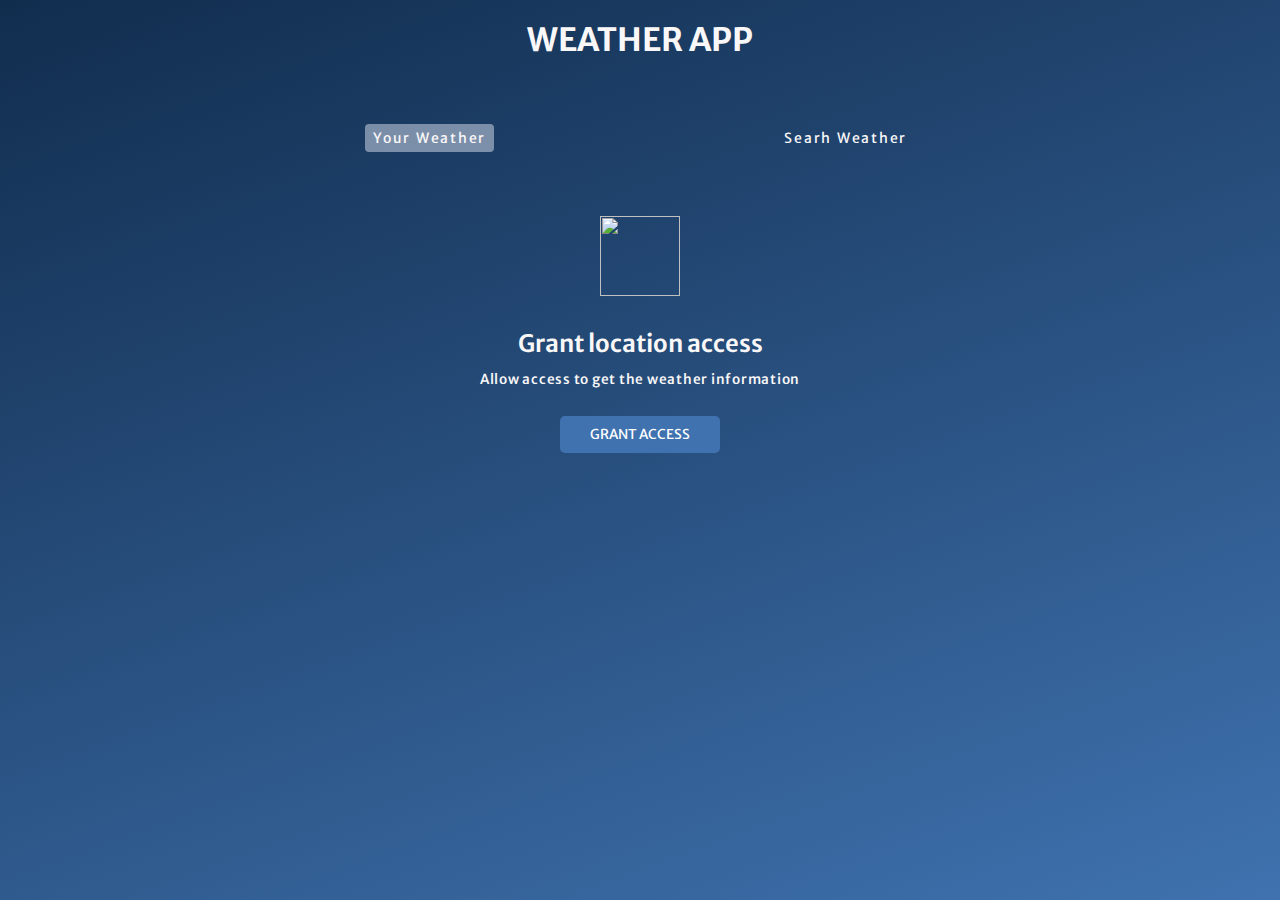
==== index.html @ 6c64b1ed "Update and rename weather.html to index.html" ====
<!DOCTYPE html>
<html lang="en">
<head>
    <meta charset="UTF-8">
    <meta name="viewport" content="width=device-width, initial-scale=1.0">
    <title>Weather App</title>
    <link rel="stylesheet" href="weather.css">
    <link rel="preconnect" href="https://fonts.googleapis.com">
    <link rel="preconnect" href="https://fonts.gstatic.com" crossorigin>
    <link href="https://fonts.googleapis.com/css2?family=Merriweather+Sans:wght@400;700&display=swap" rel="stylesheet">
    
</head>
<body>
   <div class="wrapper">

    <h1>Weather App</h1>
    <div class="tab-container">
        <p class="tab" data-userweather>Your Weather</p>
        <p class="tab" data-searchweather>Searh Weather</p>
    </div>

    <div class="weather-container">
        <!--search form-->
        <form class="form-container" data-searchform>
            <input placeholder="Search your city..." data-searchinput>
            <button class="btn">
                <img src="./assets/search.png" width="20" height="20" loading="lazy">
            </button>
        </form>

        <!-- 404 Error Container (place it here) -->
        <div class="error-container" style="display: none;"> <!-- Initially hidden -->
            <img src="./assets/not-found.png" alt="404 Error">
            <p>City not found!</p>
        </div>

          <!-- grant location page -->
          <div class="sub-container grant-location-page">
            <img src="./assets/location.png" height="80" width="80" loading="lazy"> 
            <p>Grant location access</p>
            <p>Allow access to get the weather information</p>
            <button class="btn" data-grantaccess>Grant access</button>
        </div>

        <!--loading screen container-->
        <div class="loading-container">
            <img src="./assets/loading.gif" width="150" height="150">
            <p>Loading</p>
        </div>

        <!--show weather info-->
        <div class=" sub-container user-info-container">
            <!--city name and flag-->
            <div class="name">
                <p data-cityname></p>
                <img data-countryicon alt="Country Flag" width="30" height="20" /> 
            </div>            
            <!--weather description-->
                <p data-weatherdesc></p>
            <!--weather icon-->
                <img data-weathericon>
            <!--temprature-->
                <p data-temprature></p>
            <!--3 cards-->
            <div class="parameter-container">
                <!--1st card-->
                <div class="parameter">
                    <img src="./assets/wind.png">
                    <p>Windspeed</p>
                    <p data-windspeed></p>
                </div>
                <!--2nd card-->
                <div class="parameter">
                    <img src="./assets/humidity.png">
                    <p>Humidity</p>
                    <p data-humidity></p>
                </div>
                 <!--3rd card-->
                 <div class="parameter">
                    <img src="./assets/cloud.png">
                    <p>Clouds</p>
                    <p data-clouds></p>
                </div>
            </div>
            
        </div>
    </div>

   </div>
    <script src="weather.js"></script>
</body>
</html>
---- weather.css ----
*{
    margin: 0;
    padding: 0;
    box-sizing: border-box;
    font-family: 'Merriweather Sans',sans-serif;
}

:root{
    --colorDark1: #112D4E;
    --colorDark2: #3F72AF;
    --colorLight1: #DBE2EF;
    --colorLight2: #F9F7F7;
}

html,body{
    height: 100%;
    overflow-x: hidden;
}

.wrapper{
    width: 100vw;
    min-height: 100vh; 
    color: var(--colorLight2);
    background-image: linear-gradient(160deg,#112d4e,#3f72af 100%);
}

h1{
    text-align: center;
    text-transform: uppercase;
    padding-top: 20px;
}

.tab-container{
    width: 90%;
    max-width: 550px;
    display: flex;
    justify-content: space-between;
    margin:auto;
    margin-top: 4rem;
}

.tab{
    cursor: pointer;
    font-size: 0.875rem;
    letter-spacing: 1.75px;
    padding: 5px 8px;
}

.tab.curr-tab{
    background-color: rgba(219,226,239,0.5);
    border-radius: 4px;
}

.weather-container{
    display: flex;
    justify-content: center;
    align-items: center;
    flex-direction: column;
    margin-block: 4rem;
}

.btn{
    font-size: 0.85rem;
    text-transform: uppercase;
    border-radius: 5px;
    background-color: var(--colorDark2);
    cursor: pointer;
    padding: 10px 30px;
    border: none;
    color: white;
    margin-bottom: 10px;
}

.sub-container{
    display: flex;
    flex-direction: column;
    align-items: center;
}

.grant-location-page{
    display: none;
    width: 90%;
}

.grant-location-page.active{
    display: flex;
}

.grant-location-page img{
    margin-bottom: 2rem;
}

.grant-location-page p:first-of-type{
    font-size: 1.5rem;
    font-weight: 600;
}

.grant-location-page p:last-of-type{
    font-size: 0.85rem;
    font-weight: 500;
    margin-top: 0.75rem;
    margin-bottom: 1.75rem;
    letter-spacing: 0.75px;
}

.loading-container{
    display:none;
    width: 90%;
    justify-content: center; 
    align-items: center; 
    flex-direction: column; 
    text-align: center; 
}

.loading-container.active{
    display: flex;
}

.loading-container.p{
    text-transform: uppercase;
}

.user-info-container{
    display:none;
    width: 90%;
}

.user-info-container.active{
    display: flex;
}

.name{
    display: flex;
    align-items: center;
    gap: 0 0.5rem;
    margin-bottom: 1rem;
}

.user-info-container{
    display: none;
}

.user-info-container.active{
    display: flex;
}

.user-info-container p{
    font-size: 1.5rem;
    font-weight: 200;
}

.user-info-container img{
    width: 90px;
    height: 90px;
}

.name p{
    font-size: 2rem;
}

.name img{
    width: 30px;
    height: 30px;
    object-fit: contain;
}

.user-info-container p[data-temp]{
    font-size: 2.75rem;
    font-weight: 700;
}

.parameter-container{
    display: flex;
    gap: 10px 20px;
    justify-content: center;
    margin-top: 2rem;
}

.parameter{
    width: 40%;
    max-width: 250px;
    background-color: rgba(219,226,239,0.5);
    border-radius: 5px;
    padding: 1.5rem;
    display: flex;
    flex-direction: column;
    gap: 5px;
    text-align: center; 
}

.parameter img{
    width: 50px;
    height: 50px;
}

.parameter p:first-of-type{
    font-size: 1.15rem;
    font-weight: 600;
    text-transform: uppercase;
}

.parameter p:last-of-type{
    font-size: 1rem;
    font-weight: 200;
}

.form-container{
    display: none;
    width: 90%;
    max-width: 550px;
    margin: 0 auto;
    justify-content: center;
    align-items: center;
    gap: 0 10px;
    margin-bottom: 3rem;
}

.form-container.active{
    display: flex;
}

.form-container input{
    all: unset;
    width: calc(100%-80px);
    height: 40px;
    padding: 0 20px;
    background-color: rgba(219,226,239,0.5);
    border-radius: 10px;
}

.form-container input::placeholder{
    color: rgba(255,255,255,0.7);
}

.form-container input:focus{
    outline: 3px solid rgba(255,255,255,0.7);
}

.form-container .btn{
    padding: unset;
    width: 40px;
    height: 40px;
    display: flex;
    align-items: center;
    justify-content: center;
    border-radius: 100%;
}

/* 404 Error container */
.error-container {
    display: none;
    flex-direction: column;
    justify-content: center;
    align-items: center;
    margin: 2rem 0;
}

.error-container img {
    width: 150px;
    height: auto;
    margin-bottom: 1rem;
}

.error-container p {
    font-size: 1.5rem;
    color: white;
    text-align: center;
}

                               
/* MEDIA QUERIES */

/* Tablets and smaller devices (max-width: 768px) */
@media (max-width: 768px) {
    h1 {
        font-size: 1.5rem;  
        padding-top: 10px; 
    }

    .tab-container {
        flex-direction: column; 
        align-items: center;
    }

    .form-container input {
        width: 100%; 
        padding: 0 10px;
    }

    .parameter-container {
        flex-direction: column; 
        gap: 15px;
    }

    .user-info-container p[data-temp] {
        font-size: 2rem; 
    }

    .parameter img {
        width: 40px;
        height: 40px; 
    }
}


@media (max-width: 480px) {
    h1 {
        font-size: 1.25rem; 
        padding-top: 5px;
    }

    .form-container input {
        height: 35px; 
    }

    .parameter {
        padding: 1rem; 
    }

    .name p {
        font-size: 1.5rem; 
    }

    .user-info-container p[data-temp] {
        font-size: 1.75rem; 
    }

    .parameter img {
        width: 30px;
        height: 30px; 
    }
}
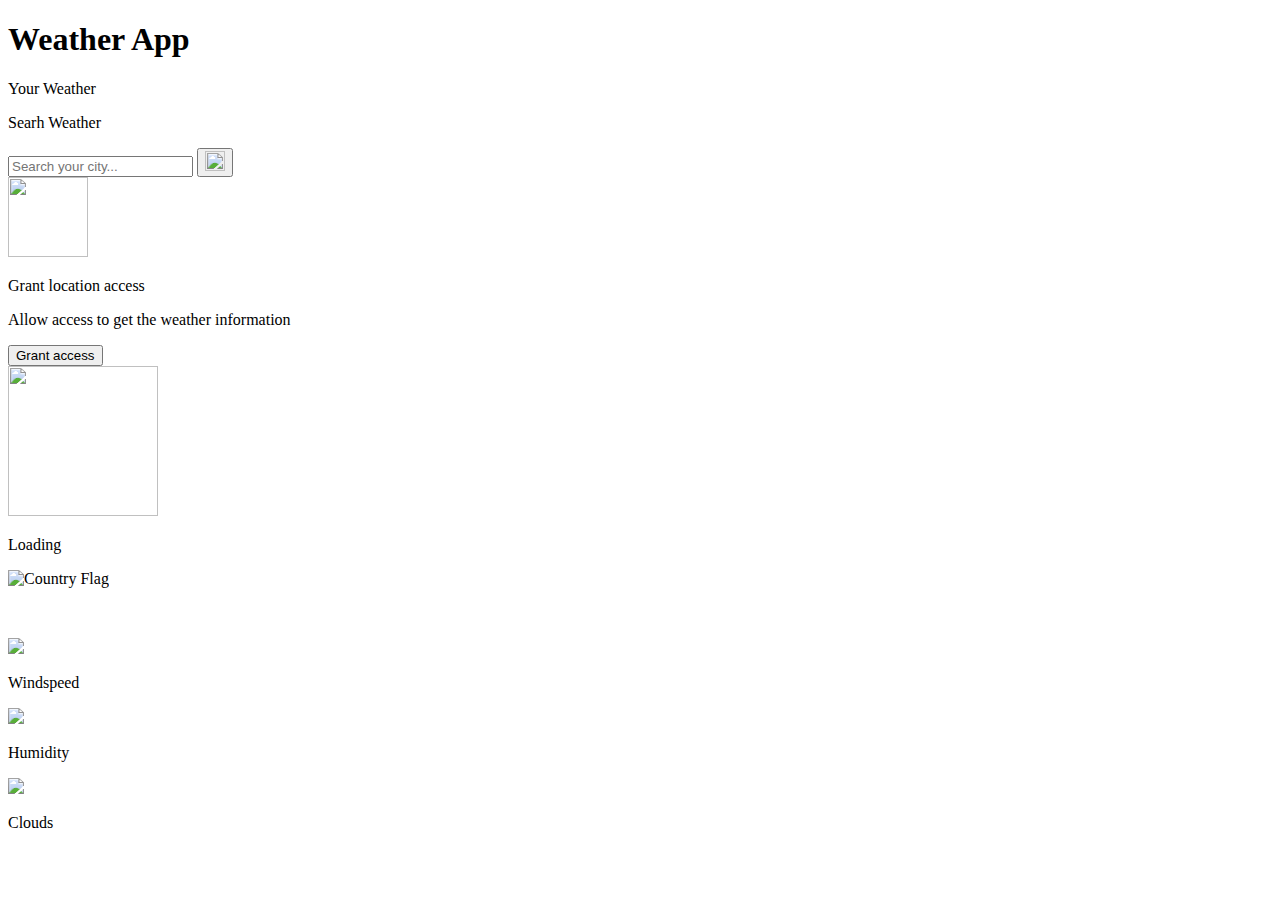
==== commit eb1b8011: "Update index.html" ====
--- a/index.html
+++ b/index.html
@@ -4,7 +4,7 @@
     <meta charset="UTF-8">
     <meta name="viewport" content="width=device-width, initial-scale=1.0">
     <title>Weather App</title>
-    <link rel="stylesheet" href="weather.css">
+    <link rel="stylesheet" href="index.css">
     <link rel="preconnect" href="https://fonts.googleapis.com">
     <link rel="preconnect" href="https://fonts.gstatic.com" crossorigin>
     <link href="https://fonts.googleapis.com/css2?family=Merriweather+Sans:wght@400;700&display=swap" rel="stylesheet">
@@ -87,6 +87,6 @@
     </div>
 
    </div>
-    <script src="weather.js"></script>
+    <script src="index.js"></script>
 </body>
 </html>
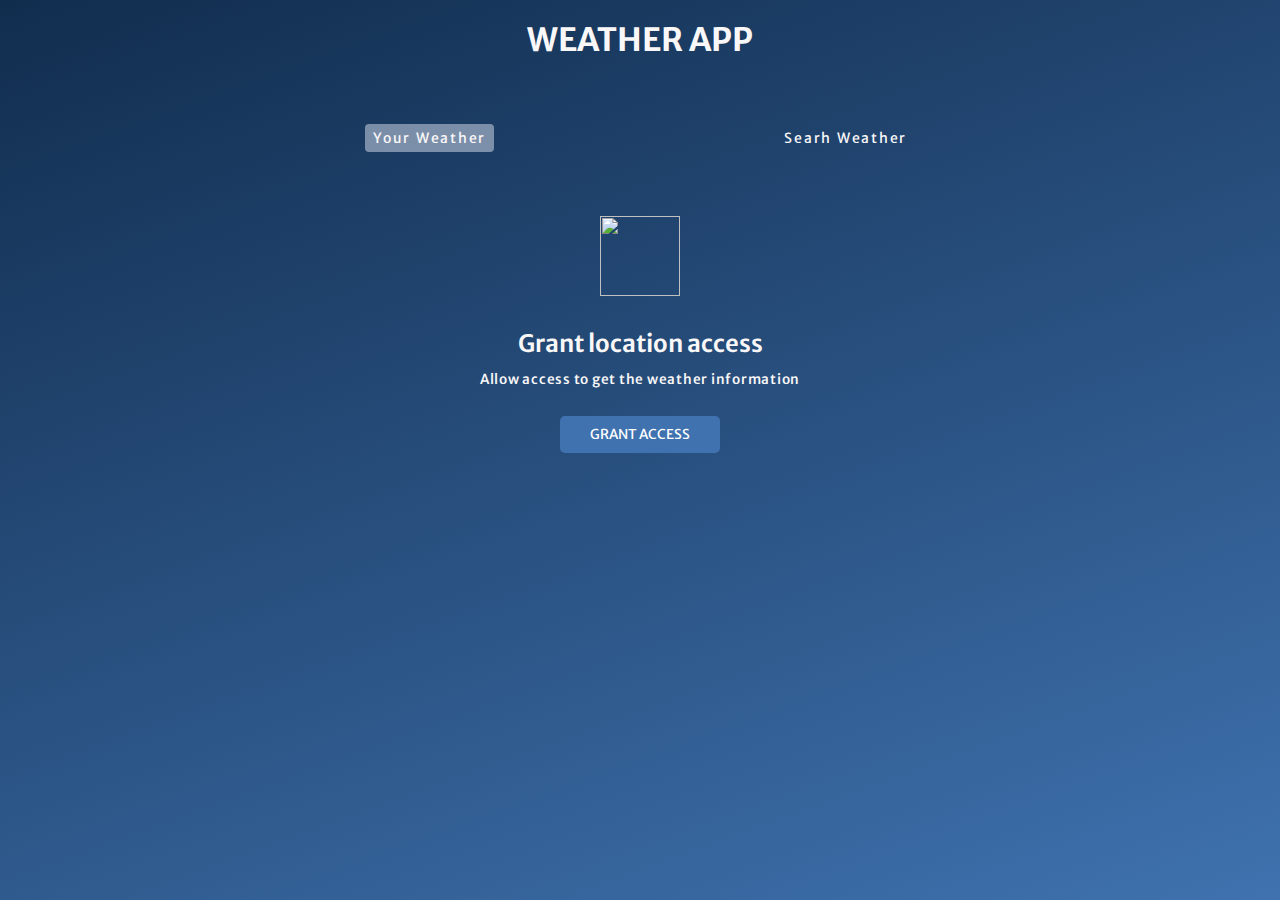
==== commit e29319c1: "Update index.html" ====
--- a/index.html
+++ b/index.html
@@ -4,7 +4,7 @@
     <meta charset="UTF-8">
     <meta name="viewport" content="width=device-width, initial-scale=1.0">
     <title>Weather App</title>
-    <link rel="stylesheet" href="index.css">
+    <link rel="stylesheet" href="style.css">
     <link rel="preconnect" href="https://fonts.googleapis.com">
     <link rel="preconnect" href="https://fonts.gstatic.com" crossorigin>
     <link href="https://fonts.googleapis.com/css2?family=Merriweather+Sans:wght@400;700&display=swap" rel="stylesheet">
@@ -87,6 +87,6 @@
     </div>
 
    </div>
-    <script src="index.js"></script>
+    <script src="script.js"></script>
 </body>
 </html>
--- a/style.css
+++ b/style.css
@@ -0,0 +1,332 @@
+*{
+    margin: 0;
+    padding: 0;
+    box-sizing: border-box;
+    font-family: 'Merriweather Sans',sans-serif;
+}
+
+:root{
+    --colorDark1: #112D4E;
+    --colorDark2: #3F72AF;
+    --colorLight1: #DBE2EF;
+    --colorLight2: #F9F7F7;
+}
+
+html,body{
+    height: 100%;
+    overflow-x: hidden;
+}
+
+.wrapper{
+    width: 100vw;
+    min-height: 100vh; 
+    color: var(--colorLight2);
+    background-image: linear-gradient(160deg,#112d4e,#3f72af 100%);
+}
+
+h1{
+    text-align: center;
+    text-transform: uppercase;
+    padding-top: 20px;
+}
+
+.tab-container{
+    width: 90%;
+    max-width: 550px;
+    display: flex;
+    justify-content: space-between;
+    margin:auto;
+    margin-top: 4rem;
+}
+
+.tab{
+    cursor: pointer;
+    font-size: 0.875rem;
+    letter-spacing: 1.75px;
+    padding: 5px 8px;
+}
+
+.tab.curr-tab{
+    background-color: rgba(219,226,239,0.5);
+    border-radius: 4px;
+}
+
+.weather-container{
+    display: flex;
+    justify-content: center;
+    align-items: center;
+    flex-direction: column;
+    margin-block: 4rem;
+}
+
+.btn{
+    font-size: 0.85rem;
+    text-transform: uppercase;
+    border-radius: 5px;
+    background-color: var(--colorDark2);
+    cursor: pointer;
+    padding: 10px 30px;
+    border: none;
+    color: white;
+    margin-bottom: 10px;
+}
+
+.sub-container{
+    display: flex;
+    flex-direction: column;
+    align-items: center;
+}
+
+.grant-location-page{
+    display: none;
+    width: 90%;
+}
+
+.grant-location-page.active{
+    display: flex;
+}
+
+.grant-location-page img{
+    margin-bottom: 2rem;
+}
+
+.grant-location-page p:first-of-type{
+    font-size: 1.5rem;
+    font-weight: 600;
+}
+
+.grant-location-page p:last-of-type{
+    font-size: 0.85rem;
+    font-weight: 500;
+    margin-top: 0.75rem;
+    margin-bottom: 1.75rem;
+    letter-spacing: 0.75px;
+}
+
+.loading-container{
+    display:none;
+    width: 90%;
+    justify-content: center; 
+    align-items: center; 
+    flex-direction: column; 
+    text-align: center; 
+}
+
+.loading-container.active{
+    display: flex;
+}
+
+.loading-container.p{
+    text-transform: uppercase;
+}
+
+.user-info-container{
+    display:none;
+    width: 90%;
+}
+
+.user-info-container.active{
+    display: flex;
+}
+
+.name{
+    display: flex;
+    align-items: center;
+    gap: 0 0.5rem;
+    margin-bottom: 1rem;
+}
+
+.user-info-container{
+    display: none;
+}
+
+.user-info-container.active{
+    display: flex;
+}
+
+.user-info-container p{
+    font-size: 1.5rem;
+    font-weight: 200;
+}
+
+.user-info-container img{
+    width: 90px;
+    height: 90px;
+}
+
+.name p{
+    font-size: 2rem;
+}
+
+.name img{
+    width: 30px;
+    height: 30px;
+    object-fit: contain;
+}
+
+.user-info-container p[data-temp]{
+    font-size: 2.75rem;
+    font-weight: 700;
+}
+
+.parameter-container{
+    display: flex;
+    gap: 10px 20px;
+    justify-content: center;
+    margin-top: 2rem;
+}
+
+.parameter{
+    width: 40%;
+    max-width: 250px;
+    background-color: rgba(219,226,239,0.5);
+    border-radius: 5px;
+    padding: 1.5rem;
+    display: flex;
+    flex-direction: column;
+    gap: 5px;
+    text-align: center; 
+}
+
+.parameter img{
+    width: 50px;
+    height: 50px;
+}
+
+.parameter p:first-of-type{
+    font-size: 1.15rem;
+    font-weight: 600;
+    text-transform: uppercase;
+}
+
+.parameter p:last-of-type{
+    font-size: 1rem;
+    font-weight: 200;
+}
+
+.form-container{
+    display: none;
+    width: 90%;
+    max-width: 550px;
+    margin: 0 auto;
+    justify-content: center;
+    align-items: center;
+    gap: 0 10px;
+    margin-bottom: 3rem;
+}
+
+.form-container.active{
+    display: flex;
+}
+
+.form-container input{
+    all: unset;
+    width: calc(100%-80px);
+    height: 40px;
+    padding: 0 20px;
+    background-color: rgba(219,226,239,0.5);
+    border-radius: 10px;
+}
+
+.form-container input::placeholder{
+    color: rgba(255,255,255,0.7);
+}
+
+.form-container input:focus{
+    outline: 3px solid rgba(255,255,255,0.7);
+}
+
+.form-container .btn{
+    padding: unset;
+    width: 40px;
+    height: 40px;
+    display: flex;
+    align-items: center;
+    justify-content: center;
+    border-radius: 100%;
+}
+
+/* 404 Error container */
+.error-container {
+    display: none;
+    flex-direction: column;
+    justify-content: center;
+    align-items: center;
+    margin: 2rem 0;
+}
+
+.error-container img {
+    width: 150px;
+    height: auto;
+    margin-bottom: 1rem;
+}
+
+.error-container p {
+    font-size: 1.5rem;
+    color: white;
+    text-align: center;
+}
+
+                               
+/* MEDIA QUERIES */
+
+/* Tablets and smaller devices (max-width: 768px) */
+@media (max-width: 768px) {
+    h1 {
+        font-size: 1.5rem;  
+        padding-top: 10px; 
+    }
+
+    .tab-container {
+        flex-direction: column; 
+        align-items: center;
+    }
+
+    .form-container input {
+        width: 100%; 
+        padding: 0 10px;
+    }
+
+    .parameter-container {
+        flex-direction: column; 
+        gap: 15px;
+    }
+
+    .user-info-container p[data-temp] {
+        font-size: 2rem; 
+    }
+
+    .parameter img {
+        width: 40px;
+        height: 40px; 
+    }
+}
+
+
+@media (max-width: 480px) {
+    h1 {
+        font-size: 1.25rem; 
+        padding-top: 5px;
+    }
+
+    .form-container input {
+        height: 35px; 
+    }
+
+    .parameter {
+        padding: 1rem; 
+    }
+
+    .name p {
+        font-size: 1.5rem; 
+    }
+
+    .user-info-container p[data-temp] {
+        font-size: 1.75rem; 
+    }
+
+    .parameter img {
+        width: 30px;
+        height: 30px; 
+    }
+}
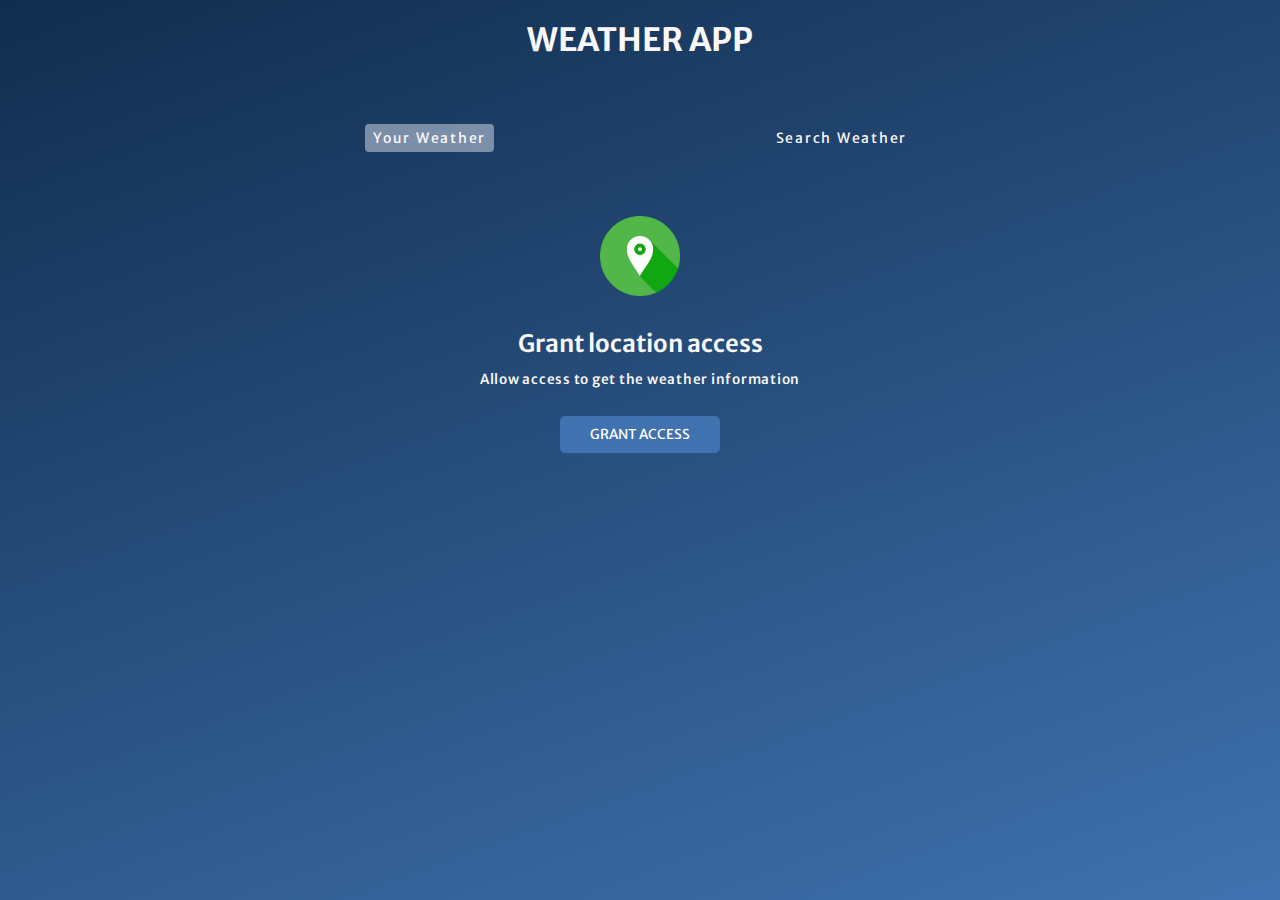
==== commit e6cde7e1: "Update index.html" ====
--- a/index.html
+++ b/index.html
@@ -16,7 +16,7 @@
     <h1>Weather App</h1>
     <div class="tab-container">
         <p class="tab" data-userweather>Your Weather</p>
-        <p class="tab" data-searchweather>Searh Weather</p>
+        <p class="tab" data-searchweather>Search Weather</p>
     </div>
 
     <div class="weather-container">
